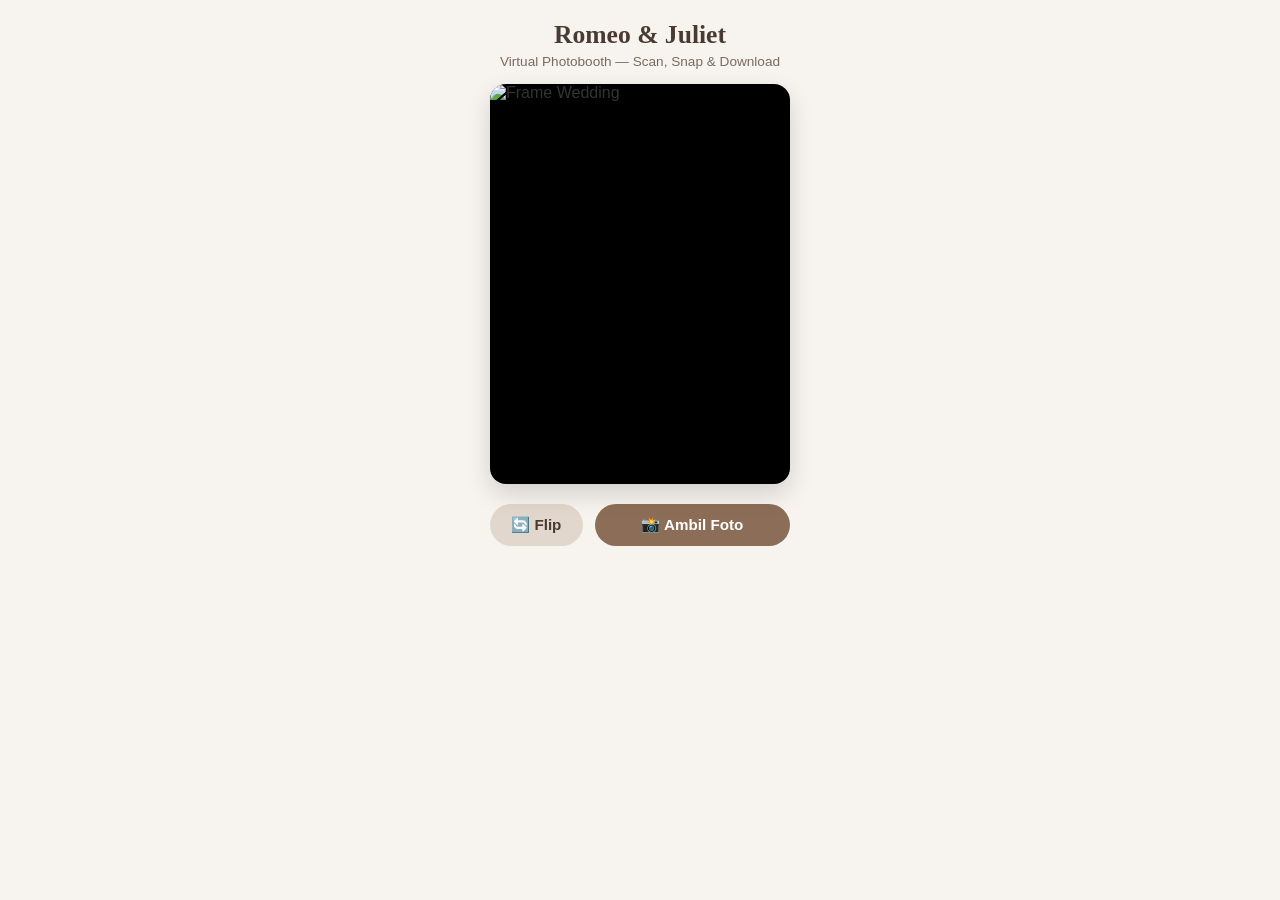
==== index.html @ 7e8951a6 "Add files via upload" ====
<!DOCTYPE html>
<html lang="id">
<head>
  <meta charset="UTF-8">
  <meta name="viewport" content="width=device-width, initial-scale=1.0">
  <title>Virtual Photobooth Wedding</title>
  <style>
    * {
      box-sizing: border-box;
      margin: 0;
      padding: 0;
      font-family: 'Segoe UI', Tahoma, Geneva, Verdana, sans-serif;
    }

    body {
      background-color: #f7f4f0;
      color: #333;
      display: flex;
      flex-direction: column;
      align-items: center;
      min-height: 100vh;
      padding: 20px 15px;
    }

    header {
      text-align: center;
      margin-bottom: 15px;
    }

    header h1 {
      font-family: 'Georgia', serif;
      font-size: 1.6rem;
      color: #4a3b32;
    }

    header p {
      font-size: 0.85rem;
      color: #7a6a5d;
      margin-top: 4px;
    }

    .booth-container {
      position: relative;
      width: 100%;
      max-width: 360px;
      aspect-ratio: 3 / 4;
      background-color: #000;
      border-radius: 16px;
      overflow: hidden;
      box-shadow: 0 10px 25px rgba(0,0,0,0.15);
    }

    video {
      width: 100%;
      height: 100%;
      object-fit: cover;
      transform: scaleX(-1); /* Mirror view untuk kamera depan */
    }

    .frame-overlay {
      position: absolute;
      top: 0;
      left: 0;
      width: 100%;
      height: 100%;
      pointer-events: none;
      object-fit: cover;
    }

    .controls {
      margin-top: 20px;
      display: flex;
      gap: 12px;
      width: 100%;
      max-width: 360px;
    }

    button {
      flex: 1;
      padding: 12px;
      border: none;
      border-radius: 25px;
      font-weight: 600;
      font-size: 0.95rem;
      cursor: pointer;
      transition: all 0.2s ease;
    }

    .btn-capture {
      background-color: #8c6d58;
      color: white;
    }

    .btn-capture:active {
      background-color: #6e5443;
    }

    .btn-switch {
      background-color: #e2d7cd;
      color: #4a3b32;
      flex: 0.4;
    }

    .result-container {
      display: none;
      flex-direction: column;
      align-items: center;
      width: 100%;
      max-width: 360px;
    }

    canvas {
      display: none;
    }

    #photo-result {
      width: 100%;
      border-radius: 16px;
      box-shadow: 0 10px 25px rgba(0,0,0,0.15);
    }

    .btn-download {
      background-color: #2e7d32;
      color: white;
      margin-top: 15px;
      text-decoration: none;
      text-align: center;
      display: block;
      width: 100%;
      padding: 12px;
      border-radius: 25px;
      font-weight: 600;
    }

    .btn-retake {
      background-color: #d32f2f;
      color: white;
      margin-top: 8px;
    }

    #upload-status {
      margin-top: 10px;
      font-size: 0.8rem;
      color: #666;
    }
  </style>
</head>
<body>

  <header>
    <!-- Ganti nama pengantin & judul sesuai keinginanmu -->
    <h1>Romeo & Juliet</h1>
    <p>Virtual Photobooth — Scan, Snap & Download</p>
  </header>

  <!-- Live Camera Screen -->
  <div id="booth-screen">
    <div class="booth-container">
      <video id="webcam" autoplay playsinline></video>
      <!-- Pastikan file frame PNG kamu bernama frame.png dan berada di folder yang sama -->
      <img id="frame-img" class="frame-overlay" src="frame.png" alt="Frame Wedding">
    </div>

    <div class="controls">
      <button class="btn-switch" onclick="switchCamera()">🔄 Flip</button>
      <button class="btn-capture" onclick="takePhoto()">📸 Ambil Foto</button>
    </div>
  </div>

  <!-- Result Screen -->
  <div id="result-screen" class="result-container">
    <img id="photo-result" alt="Hasil Foto">
    <a id="download-link" class="btn-download" download="wedding-photo.png">📥 Simpan Foto</a>
    <button class="btn-retake" onclick="resetPhoto()">🔄 Foto Ulang</button>
    <p id="upload-status"></p>
  </div>

  <canvas id="canvas"></canvas>

  <script>
    const video = document.getElementById('webcam');
    const canvas = document.getElementById('canvas');
    const frameImg = document.getElementById('frame-img');
    const photoResult = document.getElementById('photo-result');
    const downloadLink = document.getElementById('download-link');
    const boothScreen = document.getElementById('booth-screen');
    const resultScreen = document.getElementById('result-screen');
    const uploadStatus = document.getElementById('upload-status');

    // PASTE WEB APP URL DARI GOOGLE APPS SCRIPT DI DALAM TANDA PETIK DI BAWAH INI
    const GOOGLE_SCRIPT_URL = "PASTE_WEB_APP_URL_GOOGLE_APPS_SCRIPT_DISINI";

    let currentStream = null;
    let facingMode = "user"; // "user" untuk kamera depan, "environment" untuk kamera belakang

    // Inisialisasi Kamera
    async function startCamera() {
      if (currentStream) {
        currentStream.getTracks().forEach(track => track.stop());
      }

      try {
        const stream = await navigator.mediaDevices.getUserMedia({
          video: { facingMode: facingMode, width: { ideal: 1080 }, height: { ideal: 1440 } },
          audio: false
        });
        currentStream = stream;
        video.srcObject = stream;
      } catch (err) {
        alert("Akses kamera ditolak atau tidak didukung di browser ini.");
        console.error(err);
      }
    }

    // Ganti Kamera Depan / Belakang
    function switchCamera() {
      facingMode = facingMode === "user" ? "environment" : "user";
      video.style.transform = facingMode === "user" ? "scaleX(-1)" : "scaleX(1)";
      startCamera();
    }

    // Tangkap Foto & Gabungkan dengan Frame
    function takePhoto() {
      const context = canvas.getContext('2d');
      const renderWidth = 1080;
      const renderHeight = 1440;
      
      canvas.width = renderWidth;
      canvas.height = renderHeight;

      context.save();
      if (facingMode === "user") {
        context.translate(renderWidth, 0);
        context.scale(-1, 1);
      }
      
      const videoRatio = video.videoWidth / video.videoHeight;
      const canvasRatio = renderWidth / renderHeight;
      let sx, sy, sw, sh;

      if (videoRatio > canvasRatio) {
        sh = video.videoHeight;
        sw = sh * canvasRatio;
        sx = (video.videoWidth - sw) / 2;
        sy = 0;
      } else {
        sw = video.videoWidth;
        sh = sw / canvasRatio;
        sx = 0;
        sy = (video.videoHeight - sh) / 2;
      }

      context.drawImage(video, sx, sy, sw, sh, 0, 0, renderWidth, renderHeight);
      context.restore();

      // Menimpa hasil jepretan dengan Frame PNG
      context.drawImage(frameImg, 0, 0, renderWidth, renderHeight);

      const imageData = canvas.toDataURL('image/png');
      photoResult.src = imageData;
      downloadLink.href = imageData;

      boothScreen.style.display = "none";
      resultScreen.style.display = "flex";

      // Kirim otomatis ke Google Drive
      uploadToGoogleDrive(imageData);
    }

    // Kirim Foto ke Google Apps Script / Drive
    function uploadToGoogleDrive(base64Image) {
      if (!GOOGLE_SCRIPT_URL || GOOGLE_SCRIPT_URL.includes("https://script.google.com/macros/s/AKfycbzKzgjeXSZo1l7q1hGmHs7kwQSEJulvpVIOYmhvbi4drJClS0o6C_0X2sDrIkBRsCrP_A/exec")) {
        console.log("URL Google Apps Script belum diisi.");
        return;
      }

      uploadStatus.innerText = "Menyimpan ke album acara...";

      fetch(GOOGLE_SCRIPT_URL, {
        method: "POST",
        body: JSON.stringify({ image: base64Image }),
        headers: { "Content-Type": "text/plain;charset=utf-8" }
      })
      .then(res => res.json())
      .then(data => {
        if(data.result === "success") {
          uploadStatus.innerText = "✨ Foto tersimpan di album acara!";
        } else {
          uploadStatus.innerText = "";
        }
      })
      .catch(err => {
        console.error(err);
        uploadStatus.innerText = "";
      });
    }

    // Ulang Foto
    function resetPhoto() {
      uploadStatus.innerText = "";
      resultScreen.style.display = "none";
      boothScreen.style.display = "block";
    }

    window.onload = startCamera;
  </script>
</body>
</html>
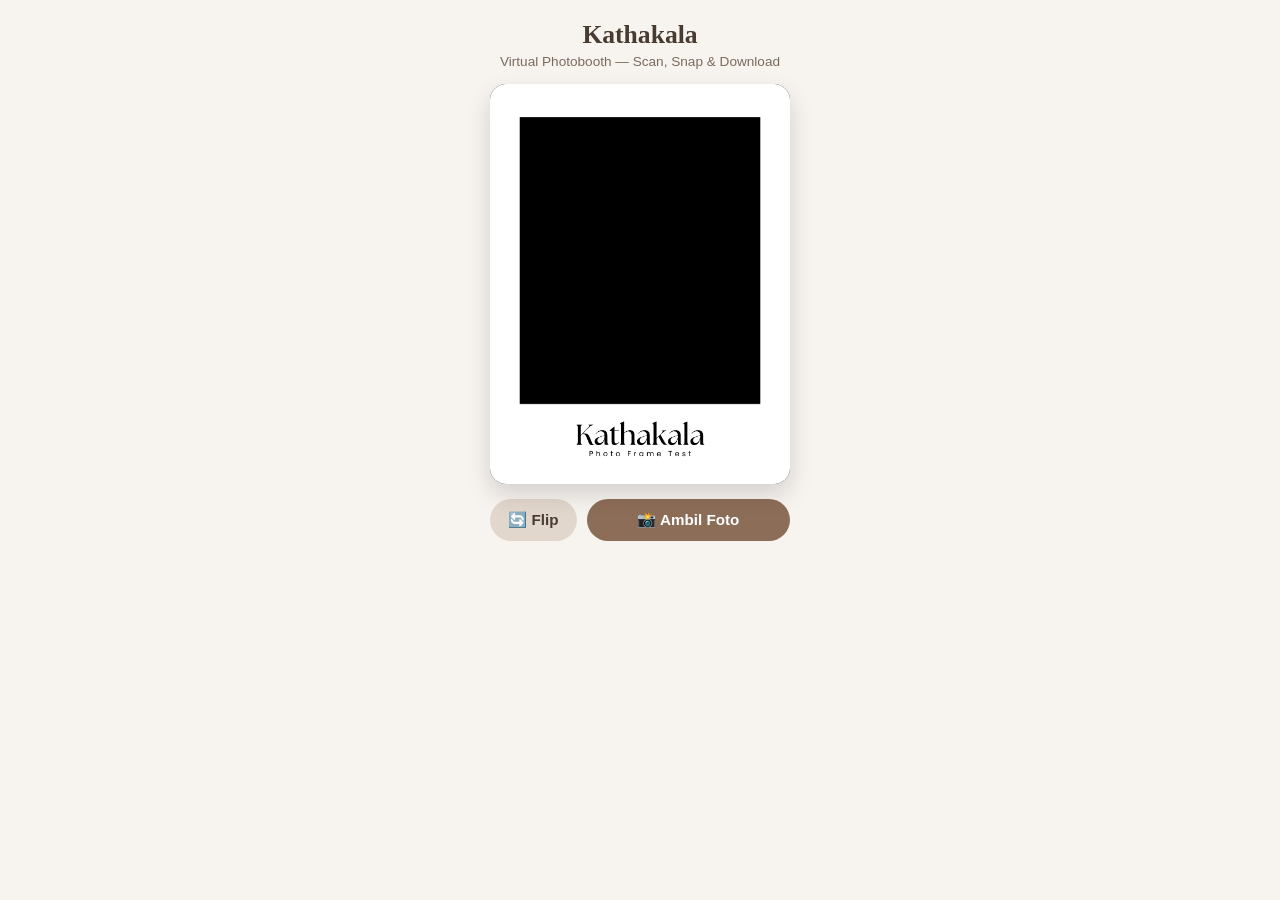
==== commit f2b3fd30: "Update index.html" ====
--- a/index.html
+++ b/index.html
@@ -3,7 +3,7 @@
 <head>
   <meta charset="UTF-8">
   <meta name="viewport" content="width=device-width, initial-scale=1.0">
-  <title>Virtual Photobooth Wedding</title>
+  <title>Kathakala Photobooth</title>
   <style>
     * {
       box-sizing: border-box;
@@ -54,7 +54,7 @@
       width: 100%;
       height: 100%;
       object-fit: cover;
-      transform: scaleX(-1); /* Mirror view untuk kamera depan */
+      transform: scaleX(-1);
     }
 
     .frame-overlay {
@@ -64,13 +64,13 @@
       width: 100%;
       height: 100%;
       pointer-events: none;
-      object-fit: cover;
+      object-fit: contain;
     }
 
     .controls {
-      margin-top: 20px;
+      margin-top: 15px;
       display: flex;
-      gap: 12px;
+      gap: 10px;
       width: 100%;
       max-width: 360px;
     }
@@ -83,7 +83,6 @@
       font-weight: 600;
       font-size: 0.95rem;
       cursor: pointer;
-      transition: all 0.2s ease;
     }
 
     .btn-capture {
@@ -91,14 +90,10 @@
       color: white;
     }
 
-    .btn-capture:active {
-      background-color: #6e5443;
-    }
-
     .btn-switch {
       background-color: #e2d7cd;
       color: #4a3b32;
-      flex: 0.4;
+      flex: 0.35;
     }
 
     .result-container {
@@ -148,16 +143,13 @@
 <body>
 
   <header>
-    <!-- Ganti nama pengantin & judul sesuai keinginanmu -->
-    <h1>Romeo & Juliet</h1>
+    <h1>Kathakala</h1>
     <p>Virtual Photobooth — Scan, Snap & Download</p>
   </header>
 
-  <!-- Live Camera Screen -->
   <div id="booth-screen">
     <div class="booth-container">
       <video id="webcam" autoplay playsinline></video>
-      <!-- Pastikan file frame PNG kamu bernama frame.png dan berada di folder yang sama -->
       <img id="frame-img" class="frame-overlay" src="frame.png" alt="Frame Wedding">
     </div>
 
@@ -167,10 +159,9 @@
     </div>
   </div>
 
-  <!-- Result Screen -->
   <div id="result-screen" class="result-container">
     <img id="photo-result" alt="Hasil Foto">
-    <a id="download-link" class="btn-download" download="wedding-photo.png">📥 Simpan Foto</a>
+    <a id="download-link" class="btn-download" download="kathakala-photo.png">📥 Simpan Foto</a>
     <button class="btn-retake" onclick="resetPhoto()">🔄 Foto Ulang</button>
     <p id="upload-status"></p>
   </div>
@@ -187,13 +178,11 @@
     const resultScreen = document.getElementById('result-screen');
     const uploadStatus = document.getElementById('upload-status');
 
-    // PASTE WEB APP URL DARI GOOGLE APPS SCRIPT DI DALAM TANDA PETIK DI BAWAH INI
-    const GOOGLE_SCRIPT_URL = "PASTE_WEB_APP_URL_GOOGLE_APPS_SCRIPT_DISINI";
+    const GOOGLE_SCRIPT_URL = "https://script.google.com/macros/s/AKfycbzKzgjeXSZo1l7q1hGmHs7kwQSEJulvpVIOYmhvbi4drJClS0o6C_0X2sDrIkBRsCrP_A/exec";
 
     let currentStream = null;
-    let facingMode = "user"; // "user" untuk kamera depan, "environment" untuk kamera belakang
-
-    // Inisialisasi Kamera
+    let facingMode = "user";
+
     async function startCamera() {
       if (currentStream) {
         currentStream.getTracks().forEach(track => track.stop());
@@ -212,18 +201,16 @@
       }
     }
 
-    // Ganti Kamera Depan / Belakang
     function switchCamera() {
       facingMode = facingMode === "user" ? "environment" : "user";
       video.style.transform = facingMode === "user" ? "scaleX(-1)" : "scaleX(1)";
       startCamera();
     }
 
-    // Tangkap Foto & Gabungkan dengan Frame
     function takePhoto() {
       const context = canvas.getContext('2d');
-      const renderWidth = 1080;
-      const renderHeight = 1440;
+      const renderWidth = frameImg.naturalWidth || 1080;
+      const renderHeight = frameImg.naturalHeight || 1440;
       
       canvas.width = renderWidth;
       canvas.height = renderHeight;
@@ -253,7 +240,6 @@
       context.drawImage(video, sx, sy, sw, sh, 0, 0, renderWidth, renderHeight);
       context.restore();
 
-      // Menimpa hasil jepretan dengan Frame PNG
       context.drawImage(frameImg, 0, 0, renderWidth, renderHeight);
 
       const imageData = canvas.toDataURL('image/png');
@@ -263,16 +249,11 @@
       boothScreen.style.display = "none";
       resultScreen.style.display = "flex";
 
-      // Kirim otomatis ke Google Drive
       uploadToGoogleDrive(imageData);
     }
 
-    // Kirim Foto ke Google Apps Script / Drive
     function uploadToGoogleDrive(base64Image) {
-      if (!GOOGLE_SCRIPT_URL || GOOGLE_SCRIPT_URL.includes("https://script.google.com/macros/s/AKfycbzKzgjeXSZo1l7q1hGmHs7kwQSEJulvpVIOYmhvbi4drJClS0o6C_0X2sDrIkBRsCrP_A/exec")) {
-        console.log("URL Google Apps Script belum diisi.");
-        return;
-      }
+      if (!GOOGLE_SCRIPT_URL) return;
 
       uploadStatus.innerText = "Menyimpan ke album acara...";
 
@@ -295,7 +276,6 @@
       });
     }
 
-    // Ulang Foto
     function resetPhoto() {
       uploadStatus.innerText = "";
       resultScreen.style.display = "none";
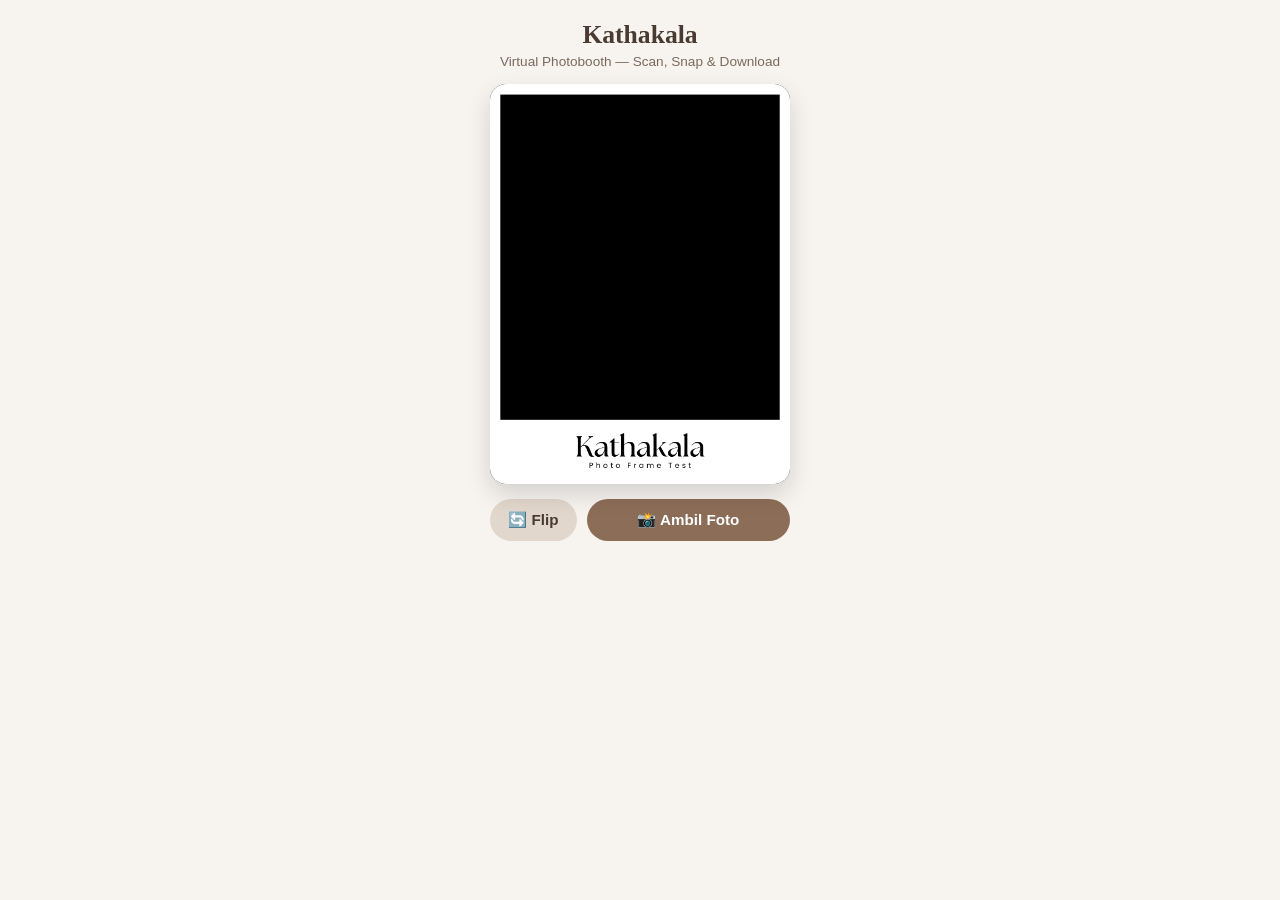
==== commit 3f3f5a22: "Update index.html" ====
--- a/index.html
+++ b/index.html
@@ -39,17 +39,22 @@
       margin-top: 4px;
     }
 
+    /* Kunci wadah persis di rasio 3:4 (Portrait 4:3) */
     .booth-container {
       position: relative;
       width: 100%;
-      max-width: 360px;
+      max-width: 380px;
       aspect-ratio: 3 / 4;
       background-color: #000;
       border-radius: 16px;
       overflow: hidden;
       box-shadow: 0 10px 25px rgba(0,0,0,0.15);
-    }
-
+      display: flex;
+      align-items: center;
+      justify-content: center;
+    }
+
+    /* Video memenuhi container tanpa terpotong (fit 4:3) */
     video {
       width: 100%;
       height: 100%;
@@ -64,7 +69,7 @@
       width: 100%;
       height: 100%;
       pointer-events: none;
-      object-fit: contain;
+      object-fit: fill;
     }
 
     .controls {
@@ -72,7 +77,7 @@
       display: flex;
       gap: 10px;
       width: 100%;
-      max-width: 360px;
+      max-width: 380px;
     }
 
     button {
@@ -101,7 +106,7 @@
       flex-direction: column;
       align-items: center;
       width: 100%;
-      max-width: 360px;
+      max-width: 380px;
     }
 
     canvas {
@@ -161,7 +166,7 @@
 
   <div id="result-screen" class="result-container">
     <img id="photo-result" alt="Hasil Foto">
-    <a id="download-link" class="btn-download" download="kathakala-photo.png">📥 Simpan Foto</a>
+    <a id="download-link" class="btn-download" download="kathakala-photo.jpg">📥 Simpan Foto</a>
     <button class="btn-retake" onclick="resetPhoto()">🔄 Foto Ulang</button>
     <p id="upload-status"></p>
   </div>
@@ -190,7 +195,11 @@
 
       try {
         const stream = await navigator.mediaDevices.getUserMedia({
-          video: { facingMode: facingMode, width: { ideal: 1080 }, height: { ideal: 1440 } },
+          video: { 
+            facingMode: facingMode, 
+            width: { ideal: 1440, min: 1080 },
+            height: { ideal: 1920, min: 1440 }
+          },
           audio: false
         });
         currentStream = stream;
@@ -209,13 +218,19 @@
 
     function takePhoto() {
       const context = canvas.getContext('2d');
-      const renderWidth = frameImg.naturalWidth || 1080;
-      const renderHeight = frameImg.naturalHeight || 1440;
+      
+      const renderWidth = 1080;
+      const renderHeight = 1440;
       
       canvas.width = renderWidth;
       canvas.height = renderHeight;
 
+      // Fitur smoothing/pemulusan gambar
+      context.imageSmoothingEnabled = true;
+      context.imageSmoothingQuality = 'high';
+
       context.save();
+      
       if (facingMode === "user") {
         context.translate(renderWidth, 0);
         context.scale(-1, 1);
@@ -223,26 +238,26 @@
       
       const videoRatio = video.videoWidth / video.videoHeight;
       const canvasRatio = renderWidth / renderHeight;
-      let sx, sy, sw, sh;
+      let sx = 0, sy = 0, sw = video.videoWidth, sh = video.videoHeight;
 
       if (videoRatio > canvasRatio) {
-        sh = video.videoHeight;
-        sw = sh * canvasRatio;
+        sw = video.videoHeight * canvasRatio;
         sx = (video.videoWidth - sw) / 2;
-        sy = 0;
       } else {
-        sw = video.videoWidth;
-        sh = sw / canvasRatio;
-        sx = 0;
+        sh = video.videoWidth / canvasRatio;
         sy = (video.videoHeight - sh) / 2;
       }
 
       context.drawImage(video, sx, sy, sw, sh, 0, 0, renderWidth, renderHeight);
       context.restore();
 
-      context.drawImage(frameImg, 0, 0, renderWidth, renderHeight);
-
-      const imageData = canvas.toDataURL('image/png');
+      // Gambar frame jika file frame.png ter-load dengan baik
+      if (frameImg.complete && frameImg.naturalWidth !== 0) {
+        context.drawImage(frameImg, 0, 0, renderWidth, renderHeight);
+      }
+
+      // Format JPEG kualitas tinggi (0.95) untuk mengurangi efek pasir/noise
+      const imageData = canvas.toDataURL('image/jpeg', 0.95);
       photoResult.src = imageData;
       downloadLink.href = imageData;
 
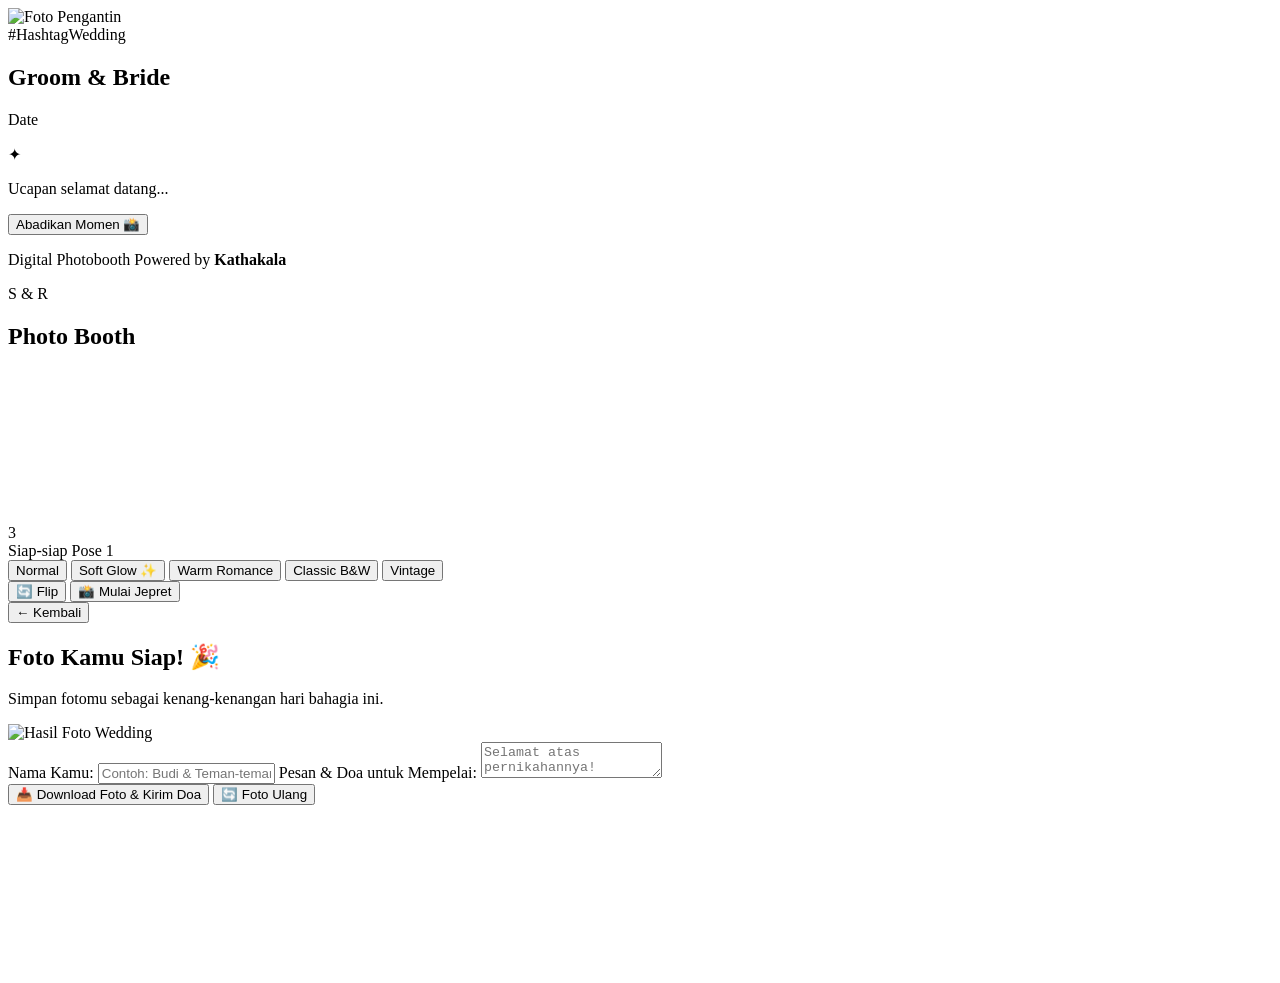
==== commit 7c0f3eea: "Update index.html" ====
--- a/index.html
+++ b/index.html
@@ -3,301 +3,116 @@
 <head>
   <meta charset="UTF-8">
   <meta name="viewport" content="width=device-width, initial-scale=1.0">
-  <title>Kathakala Photobooth</title>
-  <style>
-    * {
-      box-sizing: border-box;
-      margin: 0;
-      padding: 0;
-      font-family: 'Segoe UI', Tahoma, Geneva, Verdana, sans-serif;
-    }
-
-    body {
-      background-color: #f7f4f0;
-      color: #333;
-      display: flex;
-      flex-direction: column;
-      align-items: center;
-      min-height: 100vh;
-      padding: 20px 15px;
-    }
-
-    header {
-      text-align: center;
-      margin-bottom: 15px;
-    }
-
-    header h1 {
-      font-family: 'Georgia', serif;
-      font-size: 1.6rem;
-      color: #4a3b32;
-    }
-
-    header p {
-      font-size: 0.85rem;
-      color: #7a6a5d;
-      margin-top: 4px;
-    }
-
-    /* Kunci wadah persis di rasio 3:4 (Portrait 4:3) */
-    .booth-container {
-      position: relative;
-      width: 100%;
-      max-width: 380px;
-      aspect-ratio: 3 / 4;
-      background-color: #000;
-      border-radius: 16px;
-      overflow: hidden;
-      box-shadow: 0 10px 25px rgba(0,0,0,0.15);
-      display: flex;
-      align-items: center;
-      justify-content: center;
-    }
-
-    /* Video memenuhi container tanpa terpotong (fit 4:3) */
-    video {
-      width: 100%;
-      height: 100%;
-      object-fit: cover;
-      transform: scaleX(-1);
-    }
-
-    .frame-overlay {
-      position: absolute;
-      top: 0;
-      left: 0;
-      width: 100%;
-      height: 100%;
-      pointer-events: none;
-      object-fit: fill;
-    }
-
-    .controls {
-      margin-top: 15px;
-      display: flex;
-      gap: 10px;
-      width: 100%;
-      max-width: 380px;
-    }
-
-    button {
-      flex: 1;
-      padding: 12px;
-      border: none;
-      border-radius: 25px;
-      font-weight: 600;
-      font-size: 0.95rem;
-      cursor: pointer;
-    }
-
-    .btn-capture {
-      background-color: #8c6d58;
-      color: white;
-    }
-
-    .btn-switch {
-      background-color: #e2d7cd;
-      color: #4a3b32;
-      flex: 0.35;
-    }
-
-    .result-container {
-      display: none;
-      flex-direction: column;
-      align-items: center;
-      width: 100%;
-      max-width: 380px;
-    }
-
-    canvas {
-      display: none;
-    }
-
-    #photo-result {
-      width: 100%;
-      border-radius: 16px;
-      box-shadow: 0 10px 25px rgba(0,0,0,0.15);
-    }
-
-    .btn-download {
-      background-color: #2e7d32;
-      color: white;
-      margin-top: 15px;
-      text-decoration: none;
-      text-align: center;
-      display: block;
-      width: 100%;
-      padding: 12px;
-      border-radius: 25px;
-      font-weight: 600;
-    }
-
-    .btn-retake {
-      background-color: #d32f2f;
-      color: white;
-      margin-top: 8px;
-    }
-
-    #upload-status {
-      margin-top: 10px;
-      font-size: 0.8rem;
-      color: #666;
-    }
-  </style>
+  <title id="page-title">Wedding Photobooth</title>
+  
+  <!-- Font Serif Elegan & Modern Sans -->
+  <link rel="preconnect" href="https://fonts.googleapis.com">
+  <link rel="preconnect" href="https://fonts.gstatic.com" crossorigin>
+  <link href="https://fonts.googleapis.com/css2?family=Cormorant+Garamond:ital,wght@0,400;0,600;1,400&family=Plus+Jakarta+Sans:wght@400;500;600&display=swap" rel="stylesheet">
+  
+  <link rel="stylesheet" href="css/wedding-style.css">
 </head>
 <body>
 
-  <header>
-    <h1>Kathakala</h1>
-    <p>Virtual Photobooth — Scan, Snap & Download</p>
-  </header>
+  <main class="app-container">
+    
+    <!-- LAYAR 0: ELEGANT WEDDING LANDING -->
+    <section id="landing-screen" class="screen active">
+      <div class="wedding-card">
+        
+        <!-- Frame Foto Prewedding -->
+        <div class="hero-frame">
+          <img id="wedding-hero-img" src="" alt="Foto Pengantin">
+        </div>
 
-  <div id="booth-screen">
-    <div class="booth-container">
-      <video id="webcam" autoplay playsinline></video>
-      <img id="frame-img" class="frame-overlay" src="frame.png" alt="Frame Wedding">
-    </div>
+        <div class="wedding-header">
+          <span class="wedding-hashtag" id="wedding-hashtag">#HashtagWedding</span>
+          <h1 class="couple-names" id="couple-names">Groom & Bride</h1>
+          <p class="wedding-date" id="wedding-date">Date</p>
+        </div>
 
-    <div class="controls">
-      <button class="btn-switch" onclick="switchCamera()">🔄 Flip</button>
-      <button class="btn-capture" onclick="takePhoto()">📸 Ambil Foto</button>
-    </div>
-  </div>
+        <div class="wedding-divider">✦</div>
 
-  <div id="result-screen" class="result-container">
-    <img id="photo-result" alt="Hasil Foto">
-    <a id="download-link" class="btn-download" download="kathakala-photo.jpg">📥 Simpan Foto</a>
-    <button class="btn-retake" onclick="resetPhoto()">🔄 Foto Ulang</button>
-    <p id="upload-status"></p>
-  </div>
+        <p class="wedding-message" id="wedding-message">
+          Ucapan selamat datang...
+        </p>
 
-  <canvas id="canvas"></canvas>
+        <button class="btn-wedding-primary" onclick="goToBooth()">
+          Abadikan Momen 📸
+        </button>
 
-  <script>
-    const video = document.getElementById('webcam');
-    const canvas = document.getElementById('canvas');
-    const frameImg = document.getElementById('frame-img');
-    const photoResult = document.getElementById('photo-result');
-    const downloadLink = document.getElementById('download-link');
-    const boothScreen = document.getElementById('booth-screen');
-    const resultScreen = document.getElementById('result-screen');
-    const uploadStatus = document.getElementById('upload-status');
+        <footer class="wedding-footer">
+          <p>Digital Photobooth Powered by <strong id="brand-tag">Kathakala</strong></p>
+        </footer>
+      </div>
+    </section>
 
-    const GOOGLE_SCRIPT_URL = "https://script.google.com/macros/s/AKfycbzKzgjeXSZo1l7q1hGmHs7kwQSEJulvpVIOYmhvbi4drJClS0o6C_0X2sDrIkBRsCrP_A/exec";
+    <!-- LAYAR 1: BOOTH KAMERA & FILTER -->
+    <section id="booth-screen" class="screen">
+      <div class="booth-header">
+        <span class="mini-initials" id="mini-initials">S & R</span>
+        <h2>Photo Booth</h2>
+      </div>
 
-    let currentStream = null;
-    let facingMode = "user";
+      <div class="booth-container">
+        <video id="webcam" class="filter-normal" autoplay playsinline></video>
+        <div id="flash" class="flash-overlay"></div>
+        
+        <div id="timer-overlay" class="timer-overlay">
+          <div id="timer-number" class="timer-number">3</div>
+          <div id="pose-indicator" class="pose-indicator">Siap-siap Pose 1</div>
+        </div>
+      </div>
 
-    async function startCamera() {
-      if (currentStream) {
-        currentStream.getTracks().forEach(track => track.stop());
-      }
+      <!-- Filter Pilihan Tamu -->
+      <div class="filter-selector">
+        <button class="filter-btn active" onclick="setFilter('normal', this)">Normal</button>
+        <button class="filter-btn" onclick="setFilter('beauty', this)">Soft Glow ✨</button>
+        <button class="filter-btn" onclick="setFilter('radiant', this)">Warm Romance</button>
+        <button class="filter-btn" onclick="setFilter('bw', this)">Classic B&W</button>
+        <button class="filter-btn" onclick="setFilter('vintage', this)">Vintage</button>
+      </div>
 
-      try {
-        const stream = await navigator.mediaDevices.getUserMedia({
-          video: { 
-            facingMode: facingMode, 
-            width: { ideal: 1440, min: 1080 },
-            height: { ideal: 1920, min: 1440 }
-          },
-          audio: false
-        });
-        currentStream = stream;
-        video.srcObject = stream;
-      } catch (err) {
-        alert("Akses kamera ditolak atau tidak didukung di browser ini.");
-        console.error(err);
-      }
-    }
+      <div class="controls-row">
+        <button class="btn-secondary flex-04" id="btn-flip" onclick="switchCamera()">🔄 Flip</button>
+        <button class="btn-wedding-primary flex-1" id="btn-start" onclick="startMultiPoseSession()">📸 Mulai Jepret</button>
+      </div>
+      <button class="btn-ghost" onclick="goToLanding()">← Kembali</button>
+    </section>
 
-    function switchCamera() {
-      facingMode = facingMode === "user" ? "environment" : "user";
-      video.style.transform = facingMode === "user" ? "scaleX(-1)" : "scaleX(1)";
-      startCamera();
-    }
+    <!-- LAYAR 2: HASIL FOTO & DOAMU UNTUK MEMPELAI -->
+    <section id="result-screen" class="screen">
+      <div class="result-header">
+        <h2>Foto Kamu Siap! 🎉</h2>
+        <p>Simpan fotomu sebagai kenang-kenangan hari bahagia ini.</p>
+      </div>
 
-    function takePhoto() {
-      const context = canvas.getContext('2d');
-      
-      const renderWidth = 1080;
-      const renderHeight = 1440;
-      
-      canvas.width = renderWidth;
-      canvas.height = renderHeight;
+      <div class="result-card">
+        <img id="photo-result" alt="Hasil Foto Wedding">
+      </div>
 
-      // Fitur smoothing/pemulusan gambar
-      context.imageSmoothingEnabled = true;
-      context.imageSmoothingQuality = 'high';
+      <!-- Form Ucapan Doa Singkat dari Tamu -->
+      <div class="wishes-box">
+        <label for="guest-name">Nama Kamu:</label>
+        <input type="text" id="guest-name" placeholder="Contoh: Budi & Teman-teman">
+        
+        <label for="guest-wish">Pesan & Doa untuk Mempelai:</label>
+        <textarea id="guest-wish" rows="2" placeholder="Selamat atas pernikahannya! Bahagia selalu..."></textarea>
+      </div>
 
-      context.save();
-      
-      if (facingMode === "user") {
-        context.translate(renderWidth, 0);
-        context.scale(-1, 1);
-      }
-      
-      const videoRatio = video.videoWidth / video.videoHeight;
-      const canvasRatio = renderWidth / renderHeight;
-      let sx = 0, sy = 0, sw = video.videoWidth, sh = video.videoHeight;
+      <button id="btn-download" class="btn-wedding-primary full-width" onclick="savePhotoAndWish()">
+        📥 Download Foto & Kirim Doa
+      </button>
+      <button class="btn-secondary full-width" onclick="resetPhoto()">🔄 Foto Ulang</button>
+      <p id="upload-status"></p>
+    </section>
 
-      if (videoRatio > canvasRatio) {
-        sw = video.videoHeight * canvasRatio;
-        sx = (video.videoWidth - sw) / 2;
-      } else {
-        sh = video.videoWidth / canvasRatio;
-        sy = (video.videoHeight - sh) / 2;
-      }
+    <canvas id="canvas"></canvas>
+  </main>
 
-      context.drawImage(video, sx, sy, sw, sh, 0, 0, renderWidth, renderHeight);
-      context.restore();
-
-      // Gambar frame jika file frame.png ter-load dengan baik
-      if (frameImg.complete && frameImg.naturalWidth !== 0) {
-        context.drawImage(frameImg, 0, 0, renderWidth, renderHeight);
-      }
-
-      // Format JPEG kualitas tinggi (0.95) untuk mengurangi efek pasir/noise
-      const imageData = canvas.toDataURL('image/jpeg', 0.95);
-      photoResult.src = imageData;
-      downloadLink.href = imageData;
-
-      boothScreen.style.display = "none";
-      resultScreen.style.display = "flex";
-
-      uploadToGoogleDrive(imageData);
-    }
-
-    function uploadToGoogleDrive(base64Image) {
-      if (!GOOGLE_SCRIPT_URL) return;
-
-      uploadStatus.innerText = "Menyimpan ke album acara...";
-
-      fetch(GOOGLE_SCRIPT_URL, {
-        method: "POST",
-        body: JSON.stringify({ image: base64Image }),
-        headers: { "Content-Type": "text/plain;charset=utf-8" }
-      })
-      .then(res => res.json())
-      .then(data => {
-        if(data.result === "success") {
-          uploadStatus.innerText = "✨ Foto tersimpan di album acara!";
-        } else {
-          uploadStatus.innerText = "";
-        }
-      })
-      .catch(err => {
-        console.error(err);
-        uploadStatus.innerText = "";
-      });
-    }
-
-    function resetPhoto() {
-      uploadStatus.innerText = "";
-      resultScreen.style.display = "none";
-      boothScreen.style.display = "block";
-    }
-
-    window.onload = startCamera;
-  </script>
+  <!-- Script Konfigurasi Khusus Wedding -->
+  <script src="js/wedding-config.js"></script>
+  <!-- Logic App Khusus Wedding -->
+  <script src="js/wedding-app.js"></script>
 </body>
 </html>
